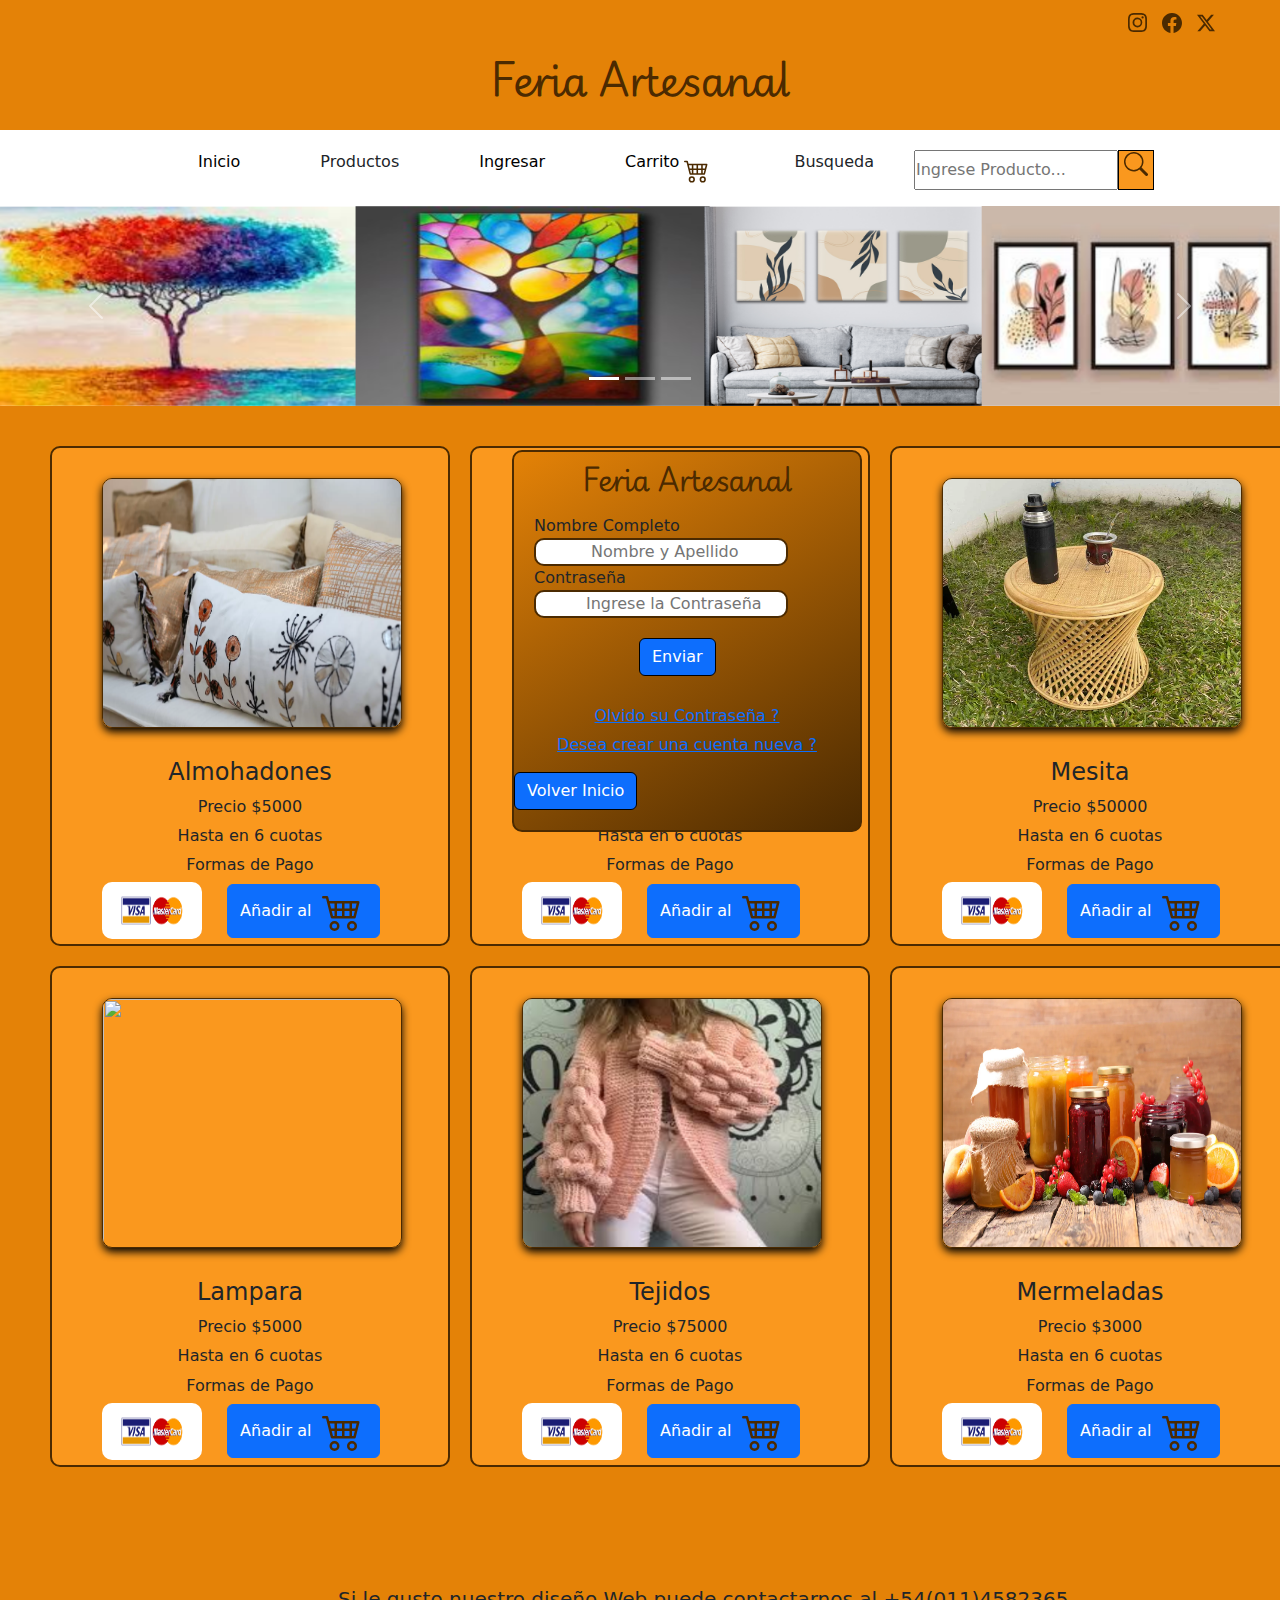
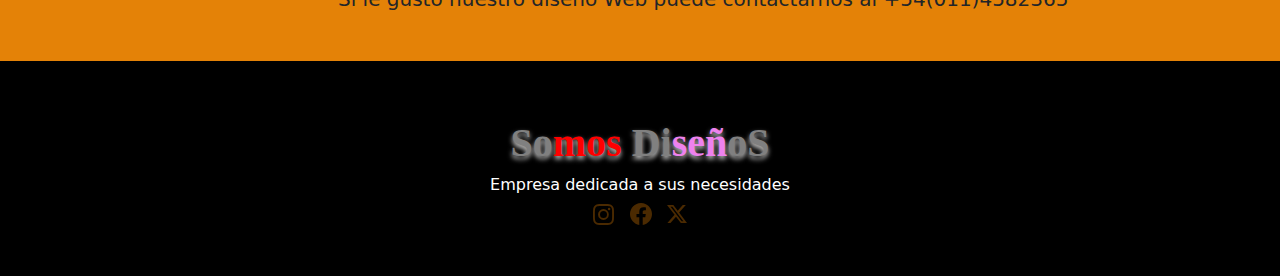
==== ingresar.html @ 8cc055bf "Pre Entrega 2024 V 1.0" ====
<!DOCTYPE html>
<html lang="en">
<head>
    <meta charset="UTF-8">
    <meta name="viewport" content="width=device-width, initial-scale=1.0">
    <link href="https://cdn.jsdelivr.net/npm/bootstrap@5.3.3/dist/css/bootstrap.min.css" rel="stylesheet" integrity="sha384-QWTKZyjpPEjISv5WaRU9OFeRpok6YctnYmDr5pNlyT2bRjXh0JMhjY6hW+ALEwIH" crossorigin="anonymous">
    <link rel="stylesheet" href="./misEstilos/Styles.css">
    <title>Pre Presentacion Trabajo Final TalentoTech 2024</title>
</head>
<body>
     <header class="container_header">
        <div>
            <svg xmlns="http://www.w3.org/2000/svg" width="19" height="19" fill="currentColor" class="bi bi-instagram" viewBox="0 0 16 16">
                <path d="M8 0C5.829 0 5.556.01 4.703.048 3.85.088 3.269.222 2.76.42a3.9 3.9 0 0 0-1.417.923A3.9 3.9 0 0 0 .42 2.76C.222 3.268.087 3.85.048 4.7.01 5.555 0 5.827 0 8.001c0 2.172.01 2.444.048 3.297.04.852.174 1.433.372 1.942.205.526.478.972.923 1.417.444.445.89.719 1.416.923.51.198 1.09.333 1.942.372C5.555 15.99 5.827 16 8 16s2.444-.01 3.298-.048c.851-.04 1.434-.174 1.943-.372a3.9 3.9 0 0 0 1.416-.923c.445-.445.718-.891.923-1.417.197-.509.332-1.09.372-1.942C15.99 10.445 16 10.173 16 8s-.01-2.445-.048-3.299c-.04-.851-.175-1.433-.372-1.941a3.9 3.9 0 0 0-.923-1.417A3.9 3.9 0 0 0 13.24.42c-.51-.198-1.092-.333-1.943-.372C10.443.01 10.172 0 7.998 0zm-.717 1.442h.718c2.136 0 2.389.007 3.232.046.78.035 1.204.166 1.486.275.373.145.64.319.92.599s.453.546.598.92c.11.281.24.705.275 1.485.039.843.047 1.096.047 3.231s-.008 2.389-.047 3.232c-.035.78-.166 1.203-.275 1.485a2.5 2.5 0 0 1-.599.919c-.28.28-.546.453-.92.598-.28.11-.704.24-1.485.276-.843.038-1.096.047-3.232.047s-2.39-.009-3.233-.047c-.78-.036-1.203-.166-1.485-.276a2.5 2.5 0 0 1-.92-.598 2.5 2.5 0 0 1-.6-.92c-.109-.281-.24-.705-.275-1.485-.038-.843-.046-1.096-.046-3.233s.008-2.388.046-3.231c.036-.78.166-1.204.276-1.486.145-.373.319-.64.599-.92s.546-.453.92-.598c.282-.11.705-.24 1.485-.276.738-.034 1.024-.044 2.515-.045zm4.988 1.328a.96.96 0 1 0 0 1.92.96.96 0 0 0 0-1.92m-4.27 1.122a4.109 4.109 0 1 0 0 8.217 4.109 4.109 0 0 0 0-8.217m0 1.441a2.667 2.667 0 1 1 0 5.334 2.667 2.667 0 0 1 0-5.334"/>
            </svg>
    
            <svg xmlns="http://www.w3.org/2000/svg" width="20" height="20" fill="currentColor" class="bi bi-facebook" viewBox="0 0 16 16">
                <path d="M16 8.049c0-4.446-3.582-8.05-8-8.05C3.58 0-.002 3.603-.002 8.05c0 4.017 2.926 7.347 6.75 7.951v-5.625h-2.03V8.05H6.75V6.275c0-2.017 1.195-3.131 3.022-3.131.876 0 1.791.157 1.791.157v1.98h-1.009c-.993 0-1.303.621-1.303 1.258v1.51h2.218l-.354 2.326H9.25V16c3.824-.604 6.75-3.934 6.75-7.951"/>
            </svg>
    
            <svg xmlns="http://www.w3.org/2000/svg" width="18" height="18" fill="currentColor" class="bi bi-twitter-x" viewBox="0 0 16 16">
                <path d="M12.6.75h2.454l-5.36 6.142L16 15.25h-4.937l-3.867-5.07-4.425 5.07H.316l5.733-6.57L0 .75h5.063l3.495 4.633L12.601.75Zm-.86 13.028h1.36L4.323 2.145H2.865z"/>
            </svg>
        </div>
        <h1>Feria Artesanal</h1>
     </header>
     <nav class="container_nav">
         
        <ul class="lista_nav">
            <li class="item_nav"><a href="index.html">Inicio</a></li>
            <li class="item_nav" >Productos</li>
            <li class="item_nav"><a href="ingresar.html">Ingresar</a></li>
            <li class="item_nav"><a href="carrito.html">Carrito</a><span><svg xmlns="http://www.w3.org/2000/svg" width="25" height="40" fill="currentColor" class="bi bi-cart4" viewBox="0 0 16 16">
              <path d="M0 2.5A.5.5 0 0 1 .5 2H2a.5.5 0 0 1 .485.379L2.89 4H14.5a.5.5 0 0 1 .485.621l-1.5 6A.5.5 0 0 1 13 11H4a.5.5 0 0 1-.485-.379L1.61 3H.5a.5.5 0 0 1-.5-.5M3.14 5l.5 2H5V5zM6 5v2h2V5zm3 0v2h2V5zm3 0v2h1.36l.5-2zm1.11 3H12v2h.61zM11 8H9v2h2zM8 8H6v2h2zM5 8H3.89l.5 2H5zm0 5a1 1 0 1 0 0 2 1 1 0 0 0 0-2m-2 1a2 2 0 1 1 4 0 2 2 0 0 1-4 0m9-1a1 1 0 1 0 0 2 1 1 0 0 0 0-2m-2 1a2 2 0 1 1 4 0 2 2 0 0 1-4 0"/>
            </svg></span></li>
            <li class="item_nav">Busqueda</li>
            <input type="text" placeholder="Ingrese Producto... ">
            <div>
            <svg xmlns="http://www.w3.org/2000/svg" width="24" height="24" fill="currentColor" class="bi bi-search" viewBox="0 0 16 16">
                <path d="M11.742 10.344a6.5 6.5 0 1 0-1.397 1.398h-.001q.044.06.098.115l3.85 3.85a1 1 0 0 0 1.415-1.414l-3.85-3.85a1 1 0 0 0-.115-.1zM12 6.5a5.5 5.5 0 1 1-11 0 5.5 5.5 0 0 1 11 0"/>
            </svg>
            </div>
        </ul>
      

     </nav> 
     <main class="container_nav"></main>
     <!--
     <div class="container_carrusel">

        <div id="carouselExampleDark" class="carousel carousel-dark slide">
            <div class="carousel-indicators">
              <button type="button" data-bs-target="#carouselExampleDark" data-bs-slide-to="0" class="active" aria-current="true" aria-label="Slide 1"></button>
              <button type="button" data-bs-target="#carouselExampleDark" data-bs-slide-to="1" aria-label="Slide 2"></button>
              <button type="button" data-bs-target="#carouselExampleDark" data-bs-slide-to="2" aria-label="Slide 3"></button>
            </div>
            <div class="carousel-inner size_carrusel ">
              <div class="carousel-item active " data-bs-interval="100">
                
                <img src="imagenes/piedras.png" class="d-block w-100" alt="...">
                
              </div>
              <div class="carousel-item size_carrusel" data-bs-interval="100">
                
                <img src="imagenes/tazas.png" class="d-block w-100" alt="...">
                
              </div>
              <div class="carousel-item size_carrusel">
                
                <img src="imagenes/almohada.png" class="d-block w-100" alt="...">
                
              </div>
            </div>
            <button class="carousel-control-prev" type="button" data-bs-target="#carouselExampleDark" data-bs-slide="prev">
              <span class="carousel-control-prev-icon" aria-hidden="true"></span>
              <span class="visually-hidden">Previous</span>
            </button>
            <button class="carousel-control-next" type="button" data-bs-target="#carouselExampleDark" data-bs-slide="next">
              <span class="carousel-control-next-icon" aria-hidden="true"></span>
              <span class="visually-hidden">Next</span>
            </button>
          </div>
    
    </div>
  -->
  <div class="container_carrusel">
      
    <div id="carouselExampleIndicators" class="carousel slide" data-bs-ride="carousel">
      <div class="carousel-indicators">
        <button type="button" data-bs-target="#carouselExampleIndicators" data-bs-slide-to="0" class="active" aria-current="true" aria-label="Slide 1"></button>
        <button type="button" data-bs-target="#carouselExampleIndicators" data-bs-slide-to="1" aria-label="Slide 2"></button>
        <button type="button" data-bs-target="#carouselExampleIndicators" data-bs-slide-to="2" aria-label="Slide 3"></button>
      </div>
      <div class="carousel-inner">
        <div class="carousel-item active">
          <img src="imagenes/cuadros.png" class="d-block w-100" alt="...">
        </div>
        <div class="carousel-item">
          <img src="imagenes/tazas.png" class="d-block w-100" alt="...">
        </div>
        <div class="carousel-item">
          <img src="imagenes/almohada.png" class="d-block w-100" alt="...">
        </div>
      </div>
      <button class="carousel-control-prev" type="button" data-bs-target="#carouselExampleIndicators" data-bs-slide="prev">
        <span class="carousel-control-prev-icon" aria-hidden="true"></span>
        <span class="visually-hidden">Previous</span>
      </button>
      <button class="carousel-control-next" type="button" data-bs-target="#carouselExampleIndicators" data-bs-slide="next">
        <span class="carousel-control-next-icon" aria-hidden="true"></span>
        <span class="visually-hidden">Next</span>
      </button>
    </div>
    


</div>

    <div class="grid_container_cards">
          
          <div class="cards">
            <img src="imagenes/almohadones.png" alt="" class="imagen_cards">
            <h4>Almohadones</h5>
            <h6>Precio $5000</h6>
            <h6>Hasta en 6 cuotas</h6>
            <h6>Formas de Pago</h6>
            <img src="imagenes/tarjeta.png" alt="" class="tarjetas_credito">
            <button class="btn btn-primary">Añadir al <svg xmlns="http://www.w3.org/2000/svg" width="40" height="40" fill="currentColor" class="bi bi-cart4" viewBox="0 0 16 16">
              <path d="M0 2.5A.5.5 0 0 1 .5 2H2a.5.5 0 0 1 .485.379L2.89 4H14.5a.5.5 0 0 1 .485.621l-1.5 6A.5.5 0 0 1 13 11H4a.5.5 0 0 1-.485-.379L1.61 3H.5a.5.5 0 0 1-.5-.5M3.14 5l.5 2H5V5zM6 5v2h2V5zm3 0v2h2V5zm3 0v2h1.36l.5-2zm1.11 3H12v2h.61zM11 8H9v2h2zM8 8H6v2h2zM5 8H3.89l.5 2H5zm0 5a1 1 0 1 0 0 2 1 1 0 0 0 0-2m-2 1a2 2 0 1 1 4 0 2 2 0 0 1-4 0m9-1a1 1 0 1 0 0 2 1 1 0 0 0 0-2m-2 1a2 2 0 1 1 4 0 2 2 0 0 1-4 0"/>
            </svg></button>
          </div>

          <div class="cards">
            <img src="imagenes/ajedrez.png" alt="" class="imagen_cards">
            <h4>Ajedrez</h5>
            <h6>Precio $35000</h6>
            <h6>Hasta en 6 cuotas</h6>
            <h6>Formas de Pago</h6>
            <img src="imagenes/tarjeta.png" alt="" class="tarjetas_credito">
            <button class="btn btn-primary">Añadir al <svg xmlns="http://www.w3.org/2000/svg" width="40" height="40" fill="currentColor" class="bi bi-cart4" viewBox="0 0 16 16">
              <path d="M0 2.5A.5.5 0 0 1 .5 2H2a.5.5 0 0 1 .485.379L2.89 4H14.5a.5.5 0 0 1 .485.621l-1.5 6A.5.5 0 0 1 13 11H4a.5.5 0 0 1-.485-.379L1.61 3H.5a.5.5 0 0 1-.5-.5M3.14 5l.5 2H5V5zM6 5v2h2V5zm3 0v2h2V5zm3 0v2h1.36l.5-2zm1.11 3H12v2h.61zM11 8H9v2h2zM8 8H6v2h2zM5 8H3.89l.5 2H5zm0 5a1 1 0 1 0 0 2 1 1 0 0 0 0-2m-2 1a2 2 0 1 1 4 0 2 2 0 0 1-4 0m9-1a1 1 0 1 0 0 2 1 1 0 0 0 0-2m-2 1a2 2 0 1 1 4 0 2 2 0 0 1-4 0"/>
            </svg></button>
          </div>

          <div class="cards">
            <img src="imagenes/mesita.png" alt="" class="imagen_cards">
            <h4>Mesita</h5>
            <h6>Precio $50000</h6>
            <h6>Hasta en 6 cuotas</h6>
            <h6>Formas de Pago</h6>
            <img src="imagenes/tarjeta.png" alt="" class="tarjetas_credito">
            <button class="btn btn-primary">Añadir al <svg xmlns="http://www.w3.org/2000/svg" width="40" height="40" fill="currentColor" class="bi bi-cart4" viewBox="0 0 16 16">
              <path d="M0 2.5A.5.5 0 0 1 .5 2H2a.5.5 0 0 1 .485.379L2.89 4H14.5a.5.5 0 0 1 .485.621l-1.5 6A.5.5 0 0 1 13 11H4a.5.5 0 0 1-.485-.379L1.61 3H.5a.5.5 0 0 1-.5-.5M3.14 5l.5 2H5V5zM6 5v2h2V5zm3 0v2h2V5zm3 0v2h1.36l.5-2zm1.11 3H12v2h.61zM11 8H9v2h2zM8 8H6v2h2zM5 8H3.89l.5 2H5zm0 5a1 1 0 1 0 0 2 1 1 0 0 0 0-2m-2 1a2 2 0 1 1 4 0 2 2 0 0 1-4 0m9-1a1 1 0 1 0 0 2 1 1 0 0 0 0-2m-2 1a2 2 0 1 1 4 0 2 2 0 0 1-4 0"/>
            </svg></button>
          </div>

          <div class="cards">
            <img src="imagenes/lampara.png" alt="" class="imagen_cards">
            <h4>Lampara</h5>
            <h6>Precio $5000</h6>
            <h6>Hasta en 6 cuotas</h6>
            <h6>Formas de Pago</h6>
            <img src="imagenes/tarjeta.png" alt="" class="tarjetas_credito">
            <button class="btn btn-primary">Añadir al <svg xmlns="http://www.w3.org/2000/svg" width="40" height="40" fill="currentColor" class="bi bi-cart4" viewBox="0 0 16 16">
              <path d="M0 2.5A.5.5 0 0 1 .5 2H2a.5.5 0 0 1 .485.379L2.89 4H14.5a.5.5 0 0 1 .485.621l-1.5 6A.5.5 0 0 1 13 11H4a.5.5 0 0 1-.485-.379L1.61 3H.5a.5.5 0 0 1-.5-.5M3.14 5l.5 2H5V5zM6 5v2h2V5zm3 0v2h2V5zm3 0v2h1.36l.5-2zm1.11 3H12v2h.61zM11 8H9v2h2zM8 8H6v2h2zM5 8H3.89l.5 2H5zm0 5a1 1 0 1 0 0 2 1 1 0 0 0 0-2m-2 1a2 2 0 1 1 4 0 2 2 0 0 1-4 0m9-1a1 1 0 1 0 0 2 1 1 0 0 0 0-2m-2 1a2 2 0 1 1 4 0 2 2 0 0 1-4 0"/>
            </svg></button>
          </div>

          <div class="cards">
            <img src="imagenes/tejidos.png" alt="" class="imagen_cards">
            <h4>Tejidos</h5>
            <h6>Precio $75000</h6>
            <h6>Hasta en 6 cuotas</h6>
            <h6>Formas de Pago</h6>
            <img src="imagenes/tarjeta.png" alt="" class="tarjetas_credito">
            <button class="btn btn-primary">Añadir al <svg xmlns="http://www.w3.org/2000/svg" width="40" height="40" fill="currentColor" class="bi bi-cart4" viewBox="0 0 16 16">
              <path d="M0 2.5A.5.5 0 0 1 .5 2H2a.5.5 0 0 1 .485.379L2.89 4H14.5a.5.5 0 0 1 .485.621l-1.5 6A.5.5 0 0 1 13 11H4a.5.5 0 0 1-.485-.379L1.61 3H.5a.5.5 0 0 1-.5-.5M3.14 5l.5 2H5V5zM6 5v2h2V5zm3 0v2h2V5zm3 0v2h1.36l.5-2zm1.11 3H12v2h.61zM11 8H9v2h2zM8 8H6v2h2zM5 8H3.89l.5 2H5zm0 5a1 1 0 1 0 0 2 1 1 0 0 0 0-2m-2 1a2 2 0 1 1 4 0 2 2 0 0 1-4 0m9-1a1 1 0 1 0 0 2 1 1 0 0 0 0-2m-2 1a2 2 0 1 1 4 0 2 2 0 0 1-4 0"/>
            </svg></button>
          </div>

          <div class="cards">
            <img src="imagenes/mermeladas.png" alt="" class="imagen_cards">
            <h4>Mermeladas</h5>
            <h6>Precio $3000</h6>
            <h6>Hasta en 6 cuotas</h6>
            <h6>Formas de Pago</h6>
            <img src="imagenes/tarjeta.png" alt="" class="tarjetas_credito">
            <button class="btn btn-primary">Añadir al <svg xmlns="http://www.w3.org/2000/svg" width="40" height="40" fill="currentColor" class="bi bi-cart4" viewBox="0 0 16 16">
              <path d="M0 2.5A.5.5 0 0 1 .5 2H2a.5.5 0 0 1 .485.379L2.89 4H14.5a.5.5 0 0 1 .485.621l-1.5 6A.5.5 0 0 1 13 11H4a.5.5 0 0 1-.485-.379L1.61 3H.5a.5.5 0 0 1-.5-.5M3.14 5l.5 2H5V5zM6 5v2h2V5zm3 0v2h2V5zm3 0v2h1.36l.5-2zm1.11 3H12v2h.61zM11 8H9v2h2zM8 8H6v2h2zM5 8H3.89l.5 2H5zm0 5a1 1 0 1 0 0 2 1 1 0 0 0 0-2m-2 1a2 2 0 1 1 4 0 2 2 0 0 1-4 0m9-1a1 1 0 1 0 0 2 1 1 0 0 0 0-2m-2 1a2 2 0 1 1 4 0 2 2 0 0 1-4 0"/>
            </svg></button>
          </div>

          <div class="container_ingreso">
            <h3>Feria Artesanal</h3>
            <form action="" method="post">
                  <label for="nombre">Nombre Completo</label>
                  <input type="text" id="nombre" placeholder=" Nombre y Apellido" required>
                  <label for="contrasenia">Contraseña</label>
                  <input type="password" id="contrasenia" placeholder="Ingrese la Contraseña" required>
                  <button type="submit" class="btn btn-primary">Enviar</button>
            </form>
            <h6><a href="#">Olvido su Contraseña ?</a></h6>
            <h6><a href="#">Desea crear una cuenta nueva ?</a></h6>
            <button type="submit" class="btn btn-primary boton_volver"><a href="index.html">Volver Inicio</a></button>


          </div>

    
      
    </div>

     <footer class="container_footer">
        <h4>Si le gusto nuestro diseño Web puede contactarnos al +54(011)4582365</h4>
        <h1>So<span class="somosDisenio1">mos </span>Di<span class="somosDisenio2">señ</span>oS</h1>
        <h6>Empresa dedicada a sus necesidades</h6>
        <div class="logos_footer">
          <svg xmlns="http://www.w3.org/2000/svg" width="21" height="21" fill="currentColor"  class="bi bi-instagram" viewBox="0 0 16 16">
              <path d="M8 0C5.829 0 5.556.01 4.703.048 3.85.088 3.269.222 2.76.42a3.9 3.9 0 0 0-1.417.923A3.9 3.9 0 0 0 .42 2.76C.222 3.268.087 3.85.048 4.7.01 5.555 0 5.827 0 8.001c0 2.172.01 2.444.048 3.297.04.852.174 1.433.372 1.942.205.526.478.972.923 1.417.444.445.89.719 1.416.923.51.198 1.09.333 1.942.372C5.555 15.99 5.827 16 8 16s2.444-.01 3.298-.048c.851-.04 1.434-.174 1.943-.372a3.9 3.9 0 0 0 1.416-.923c.445-.445.718-.891.923-1.417.197-.509.332-1.09.372-1.942C15.99 10.445 16 10.173 16 8s-.01-2.445-.048-3.299c-.04-.851-.175-1.433-.372-1.941a3.9 3.9 0 0 0-.923-1.417A3.9 3.9 0 0 0 13.24.42c-.51-.198-1.092-.333-1.943-.372C10.443.01 10.172 0 7.998 0zm-.717 1.442h.718c2.136 0 2.389.007 3.232.046.78.035 1.204.166 1.486.275.373.145.64.319.92.599s.453.546.598.92c.11.281.24.705.275 1.485.039.843.047 1.096.047 3.231s-.008 2.389-.047 3.232c-.035.78-.166 1.203-.275 1.485a2.5 2.5 0 0 1-.599.919c-.28.28-.546.453-.92.598-.28.11-.704.24-1.485.276-.843.038-1.096.047-3.232.047s-2.39-.009-3.233-.047c-.78-.036-1.203-.166-1.485-.276a2.5 2.5 0 0 1-.92-.598 2.5 2.5 0 0 1-.6-.92c-.109-.281-.24-.705-.275-1.485-.038-.843-.046-1.096-.046-3.233s.008-2.388.046-3.231c.036-.78.166-1.204.276-1.486.145-.373.319-.64.599-.92s.546-.453.92-.598c.282-.11.705-.24 1.485-.276.738-.034 1.024-.044 2.515-.045zm4.988 1.328a.96.96 0 1 0 0 1.92.96.96 0 0 0 0-1.92m-4.27 1.122a4.109 4.109 0 1 0 0 8.217 4.109 4.109 0 0 0 0-8.217m0 1.441a2.667 2.667 0 1 1 0 5.334 2.667 2.667 0 0 1 0-5.334"/>
          </svg>
  
          <svg xmlns="http://www.w3.org/2000/svg" width="22" height="22" fill="currentColor" class="bi bi-facebook" viewBox="0 0 16 16">
              <path d="M16 8.049c0-4.446-3.582-8.05-8-8.05C3.58 0-.002 3.603-.002 8.05c0 4.017 2.926 7.347 6.75 7.951v-5.625h-2.03V8.05H6.75V6.275c0-2.017 1.195-3.131 3.022-3.131.876 0 1.791.157 1.791.157v1.98h-1.009c-.993 0-1.303.621-1.303 1.258v1.51h2.218l-.354 2.326H9.25V16c3.824-.604 6.75-3.934 6.75-7.951"/>
          </svg>
  
          <svg xmlns="http://www.w3.org/2000/svg" width="20" height="20" fill="currentColor" class="bi bi-twitter-x" viewBox="0 0 16 16">
              <path d="M12.6.75h2.454l-5.36 6.142L16 15.25h-4.937l-3.867-5.07-4.425 5.07H.316l5.733-6.57L0 .75h5.063l3.495 4.633L12.601.75Zm-.86 13.028h1.36L4.323 2.145H2.865z"/>
          </svg>
        </div>
     </footer>



    


    <script src="https://cdn.jsdelivr.net/npm/bootstrap@5.3.3/dist/js/bootstrap.bundle.min.js" integrity="sha384-YvpcrYf0tY3lHB60NNkmXc5s9fDVZLESaAA55NDzOxhy9GkcIdslK1eN7N6jIeHz" crossorigin="anonymous"></script>   
</body>
</html>
---- misEstilos/Styles.css ----
@import url('https://fonts.googleapis.com/css2?family=DynaPuff:wght@400..700&family=Playwrite+GB+S:ital,wght@0,100..400;1,100..400&display=swap');

*{
  margin: 0;
  padding: 0;
  box-sizing: border-box;
}

:root{
    --colorFondo1:#e48207;
    --colorFondo2:#fa981e;
    --colorFondo3:#fab765;
    --colorLetra1:#4b2a01;
}



header{
  display: flexbox;
  width: 100%;
  height: auto;
  margin: 0;
  background-color: var(--colorFondo1);
  padding-bottom: 10px;
}

header>div{
  text-align: end;
  margin-right: 50px;
  padding: 10px;
  cursor: pointer;
}

header>h1{
  font-family: "Playwrite GB S", cursive;
  font-optical-sizing: auto;
  font-weight: 700;
  font-style: normal;
  color:var(--colorLetra1);
  text-align: center;
  padding: 10px 0;
}

.bi{
  margin: 0 5px;
  color:var(--colorLetra1);
}

nav>ul{
  display: flex;
  width: 100%;
  height: auto;
  padding-top: 20px;
  justify-content: center;
}

nav>ul>li{
  display: flex;
  margin:0 40px;
}

nav>ul>.bi-search{
  margin-left: 0;
  padding-top: 5px;
}

nav>ul>div{
  border: 1px solid black;
  background-color: var(--colorFondo2);
}

nav a{
  text-decoration: none;
  color: black;
}

nav a:hover{
  color: red;
  font-size:30px;
  cursor: pointer;
  transition: all 0.5s;
  text-shadow:0 2.5px 5px rgba(0,0, 0, 0.8);
}

.item_nav:hover{
 color: red;
 font-size:30px;
 cursor: pointer;
 transition: all 0.5s;
 text-shadow:0 2.5px 5px rgba(0,0, 0, 0.8) ;
}

.carousel-item img {
  width: 100%; 
  height: 200px;
}

.main{
  position: relative;
  background-color: var(--colorFondo1);
  z-index: 1;
}

.grid_container_cards{
  width: auto;
  height: auto;
  display: grid;
  grid-template-columns:repeat(3,400px) ;
  gap: 20px;
  background-color: var(--colorFondo1);
  padding :40px 50px;
}

.cards{
  background-color: var(--colorFondo2);
  border: 2px solid var(--colorLetra1);
  border-radius: 10px;
}

.imagen_cards{
  width: 300px;
  height: 250px;
  margin: 30px 50px;
  border: 1.5px solid var(--colorLetra1);
  border-radius: 10px;
  box-shadow: 0 4px 8px rgba(0,0, 0, 1);

  
}

.grid_container_cards h4{
  text-align: center;
}

.grid_container_cards h6{
  text-align: center;
  margin-top: 10px;
}

.tarjetas_credito{
 width: 100px;
 height: 57px;
 background-color: white;
 border-radius: 10px;
 padding: 10px;
 margin-right: 20px;
 margin-left: 50px;
 margin-bottom: 5px;
}

.btn{
  margin-bottom: 5px;
}

footer{
  
  position: relative;
  background-color: black;
  width: 100%;
  height: auto;
 
}

footer h4{
  background-color: var(--colorFondo1);
  padding: 80px 0 50px 338px ;
  font-size: 20px;

}

footer h1{
  text-align: center;
  padding-top: 50px;
  font-family: "S Playwrite GB ", cursive;
  font-optical-sizing: auto;
  font-weight: 700;
  font-style: normal;
  color:gray;
  text-shadow:0 2.5px 5px rgba(255,255, 255, 0.8);
}


footer .somosDisenio1{
  color: red;
}

footer .somosDisenio2{
  color: violet;
}

footer h6{
  text-align: center;
  color: white;
}

.logos_footer{
  text-align: center;
  cursor: pointer;
  padding-bottom: 50px;
}

.container_ingreso{
  position: absolute;
  display: flexbox;
  top:50%;
  left:40%;
  justify-items: center;
  z-index: 99;
  width: 350px;
  min-height: auto;
  background-color:var(--colorFondo3);
  background-image: linear-gradient(150deg,var(--colorFondo1),var(--colorLetra1));
  border: 2px solid var(--colorLetra1);
  border-radius: 10px;

}

.container_ingreso h3{
  font-family: "Playwrite GB S", cursive;
  font-optical-sizing: auto;
  font-weight: 700;
  font-style: normal;
  color:var(--colorLetra1);
  text-align: center;
  padding: 10px 0;
}

.container_ingreso label{
  margin-left: 20px;
 
}

.container_ingreso input{
  margin-left: 20px;
  padding-left: 50px;
  border: 2px solid var(--colorLetra1);
  border-radius: 10px;
}

.container_ingreso form button{
  margin: 20px 0 20px 125px;
  border: 1px solid black;
}

.boton_volver{
  margin: 10px 0 20px 0;
  border: 1px solid black;

}

.boton_volver a{
  text-decoration: none;
  color: white;
}

@media(max-width:1322px){

*{
  min-width: 1322;;
}

.grid_container_cards{
  margin:0 auto;
}
}
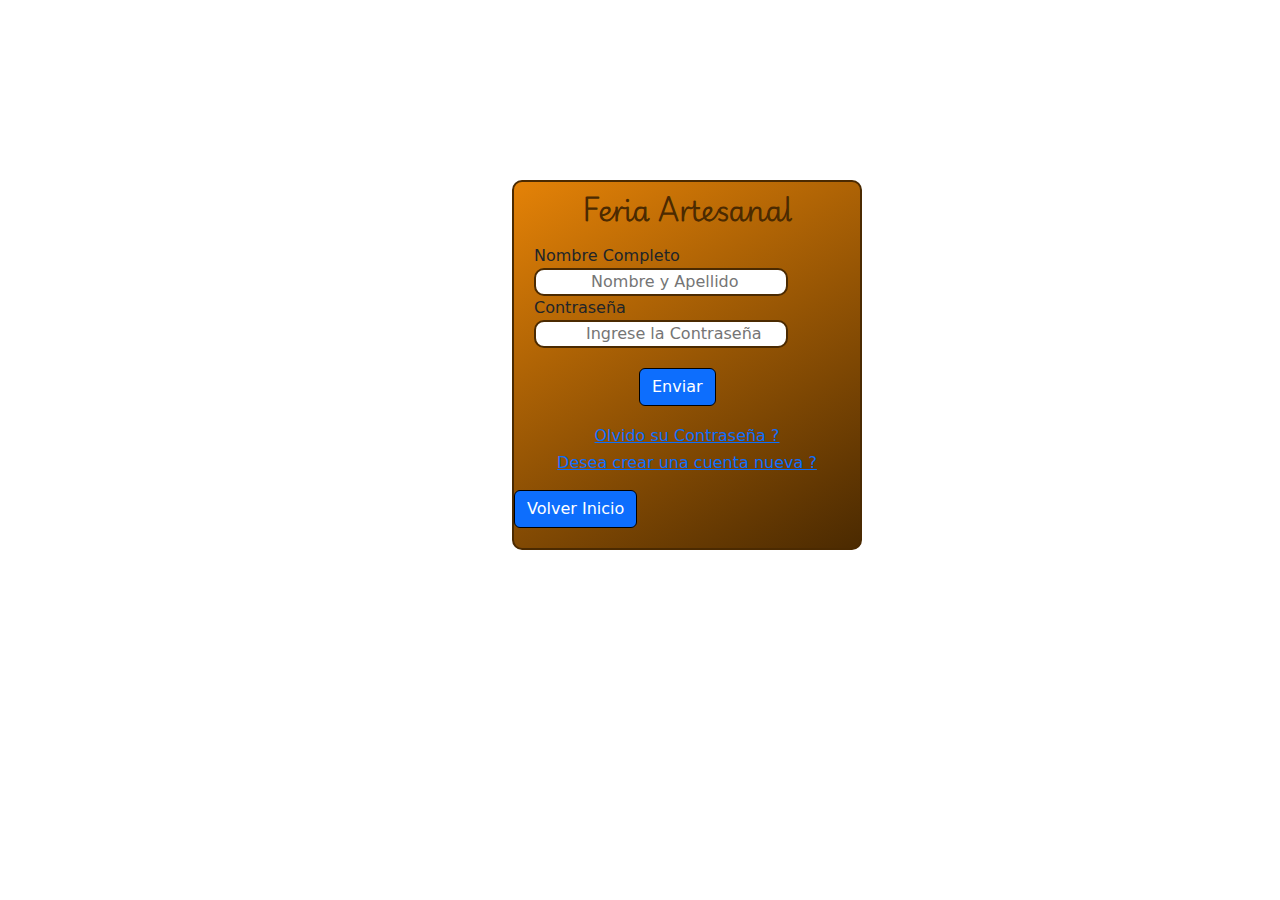
==== commit 78758cc7: "pre entrega" ====
--- a/ingresar.html
+++ b/ingresar.html
@@ -4,236 +4,25 @@
     <meta charset="UTF-8">
     <meta name="viewport" content="width=device-width, initial-scale=1.0">
     <link href="https://cdn.jsdelivr.net/npm/bootstrap@5.3.3/dist/css/bootstrap.min.css" rel="stylesheet" integrity="sha384-QWTKZyjpPEjISv5WaRU9OFeRpok6YctnYmDr5pNlyT2bRjXh0JMhjY6hW+ALEwIH" crossorigin="anonymous">
-    <link rel="stylesheet" href="./misEstilos/Styles.css">
+    <link rel="stylesheet" href="./misEstilos/style.css">
     <title>Pre Presentacion Trabajo Final TalentoTech 2024</title>
 </head>
 <body>
-     <header class="container_header">
-        <div>
-            <svg xmlns="http://www.w3.org/2000/svg" width="19" height="19" fill="currentColor" class="bi bi-instagram" viewBox="0 0 16 16">
-                <path d="M8 0C5.829 0 5.556.01 4.703.048 3.85.088 3.269.222 2.76.42a3.9 3.9 0 0 0-1.417.923A3.9 3.9 0 0 0 .42 2.76C.222 3.268.087 3.85.048 4.7.01 5.555 0 5.827 0 8.001c0 2.172.01 2.444.048 3.297.04.852.174 1.433.372 1.942.205.526.478.972.923 1.417.444.445.89.719 1.416.923.51.198 1.09.333 1.942.372C5.555 15.99 5.827 16 8 16s2.444-.01 3.298-.048c.851-.04 1.434-.174 1.943-.372a3.9 3.9 0 0 0 1.416-.923c.445-.445.718-.891.923-1.417.197-.509.332-1.09.372-1.942C15.99 10.445 16 10.173 16 8s-.01-2.445-.048-3.299c-.04-.851-.175-1.433-.372-1.941a3.9 3.9 0 0 0-.923-1.417A3.9 3.9 0 0 0 13.24.42c-.51-.198-1.092-.333-1.943-.372C10.443.01 10.172 0 7.998 0zm-.717 1.442h.718c2.136 0 2.389.007 3.232.046.78.035 1.204.166 1.486.275.373.145.64.319.92.599s.453.546.598.92c.11.281.24.705.275 1.485.039.843.047 1.096.047 3.231s-.008 2.389-.047 3.232c-.035.78-.166 1.203-.275 1.485a2.5 2.5 0 0 1-.599.919c-.28.28-.546.453-.92.598-.28.11-.704.24-1.485.276-.843.038-1.096.047-3.232.047s-2.39-.009-3.233-.047c-.78-.036-1.203-.166-1.485-.276a2.5 2.5 0 0 1-.92-.598 2.5 2.5 0 0 1-.6-.92c-.109-.281-.24-.705-.275-1.485-.038-.843-.046-1.096-.046-3.233s.008-2.388.046-3.231c.036-.78.166-1.204.276-1.486.145-.373.319-.64.599-.92s.546-.453.92-.598c.282-.11.705-.24 1.485-.276.738-.034 1.024-.044 2.515-.045zm4.988 1.328a.96.96 0 1 0 0 1.92.96.96 0 0 0 0-1.92m-4.27 1.122a4.109 4.109 0 1 0 0 8.217 4.109 4.109 0 0 0 0-8.217m0 1.441a2.667 2.667 0 1 1 0 5.334 2.667 2.667 0 0 1 0-5.334"/>
-            </svg>
-    
-            <svg xmlns="http://www.w3.org/2000/svg" width="20" height="20" fill="currentColor" class="bi bi-facebook" viewBox="0 0 16 16">
-                <path d="M16 8.049c0-4.446-3.582-8.05-8-8.05C3.58 0-.002 3.603-.002 8.05c0 4.017 2.926 7.347 6.75 7.951v-5.625h-2.03V8.05H6.75V6.275c0-2.017 1.195-3.131 3.022-3.131.876 0 1.791.157 1.791.157v1.98h-1.009c-.993 0-1.303.621-1.303 1.258v1.51h2.218l-.354 2.326H9.25V16c3.824-.604 6.75-3.934 6.75-7.951"/>
-            </svg>
-    
-            <svg xmlns="http://www.w3.org/2000/svg" width="18" height="18" fill="currentColor" class="bi bi-twitter-x" viewBox="0 0 16 16">
-                <path d="M12.6.75h2.454l-5.36 6.142L16 15.25h-4.937l-3.867-5.07-4.425 5.07H.316l5.733-6.57L0 .75h5.063l3.495 4.633L12.601.75Zm-.86 13.028h1.36L4.323 2.145H2.865z"/>
-            </svg>
-        </div>
-        <h1>Feria Artesanal</h1>
-     </header>
-     <nav class="container_nav">
-         
-        <ul class="lista_nav">
-            <li class="item_nav"><a href="index.html">Inicio</a></li>
-            <li class="item_nav" >Productos</li>
-            <li class="item_nav"><a href="ingresar.html">Ingresar</a></li>
-            <li class="item_nav"><a href="carrito.html">Carrito</a><span><svg xmlns="http://www.w3.org/2000/svg" width="25" height="40" fill="currentColor" class="bi bi-cart4" viewBox="0 0 16 16">
-              <path d="M0 2.5A.5.5 0 0 1 .5 2H2a.5.5 0 0 1 .485.379L2.89 4H14.5a.5.5 0 0 1 .485.621l-1.5 6A.5.5 0 0 1 13 11H4a.5.5 0 0 1-.485-.379L1.61 3H.5a.5.5 0 0 1-.5-.5M3.14 5l.5 2H5V5zM6 5v2h2V5zm3 0v2h2V5zm3 0v2h1.36l.5-2zm1.11 3H12v2h.61zM11 8H9v2h2zM8 8H6v2h2zM5 8H3.89l.5 2H5zm0 5a1 1 0 1 0 0 2 1 1 0 0 0 0-2m-2 1a2 2 0 1 1 4 0 2 2 0 0 1-4 0m9-1a1 1 0 1 0 0 2 1 1 0 0 0 0-2m-2 1a2 2 0 1 1 4 0 2 2 0 0 1-4 0"/>
-            </svg></span></li>
-            <li class="item_nav">Busqueda</li>
-            <input type="text" placeholder="Ingrese Producto... ">
-            <div>
-            <svg xmlns="http://www.w3.org/2000/svg" width="24" height="24" fill="currentColor" class="bi bi-search" viewBox="0 0 16 16">
-                <path d="M11.742 10.344a6.5 6.5 0 1 0-1.397 1.398h-.001q.044.06.098.115l3.85 3.85a1 1 0 0 0 1.415-1.414l-3.85-3.85a1 1 0 0 0-.115-.1zM12 6.5a5.5 5.5 0 1 1-11 0 5.5 5.5 0 0 1 11 0"/>
-            </svg>
-            </div>
-        </ul>
-      
-
-     </nav> 
-     <main class="container_nav"></main>
-     <!--
-     <div class="container_carrusel">
-
-        <div id="carouselExampleDark" class="carousel carousel-dark slide">
-            <div class="carousel-indicators">
-              <button type="button" data-bs-target="#carouselExampleDark" data-bs-slide-to="0" class="active" aria-current="true" aria-label="Slide 1"></button>
-              <button type="button" data-bs-target="#carouselExampleDark" data-bs-slide-to="1" aria-label="Slide 2"></button>
-              <button type="button" data-bs-target="#carouselExampleDark" data-bs-slide-to="2" aria-label="Slide 3"></button>
-            </div>
-            <div class="carousel-inner size_carrusel ">
-              <div class="carousel-item active " data-bs-interval="100">
-                
-                <img src="imagenes/piedras.png" class="d-block w-100" alt="...">
-                
-              </div>
-              <div class="carousel-item size_carrusel" data-bs-interval="100">
-                
-                <img src="imagenes/tazas.png" class="d-block w-100" alt="...">
-                
-              </div>
-              <div class="carousel-item size_carrusel">
-                
-                <img src="imagenes/almohada.png" class="d-block w-100" alt="...">
-                
-              </div>
-            </div>
-            <button class="carousel-control-prev" type="button" data-bs-target="#carouselExampleDark" data-bs-slide="prev">
-              <span class="carousel-control-prev-icon" aria-hidden="true"></span>
-              <span class="visually-hidden">Previous</span>
-            </button>
-            <button class="carousel-control-next" type="button" data-bs-target="#carouselExampleDark" data-bs-slide="next">
-              <span class="carousel-control-next-icon" aria-hidden="true"></span>
-              <span class="visually-hidden">Next</span>
-            </button>
-          </div>
-    
-    </div>
-  -->
-  <div class="container_carrusel">
-      
-    <div id="carouselExampleIndicators" class="carousel slide" data-bs-ride="carousel">
-      <div class="carousel-indicators">
-        <button type="button" data-bs-target="#carouselExampleIndicators" data-bs-slide-to="0" class="active" aria-current="true" aria-label="Slide 1"></button>
-        <button type="button" data-bs-target="#carouselExampleIndicators" data-bs-slide-to="1" aria-label="Slide 2"></button>
-        <button type="button" data-bs-target="#carouselExampleIndicators" data-bs-slide-to="2" aria-label="Slide 3"></button>
-      </div>
-      <div class="carousel-inner">
-        <div class="carousel-item active">
-          <img src="imagenes/cuadros.png" class="d-block w-100" alt="...">
-        </div>
-        <div class="carousel-item">
-          <img src="imagenes/tazas.png" class="d-block w-100" alt="...">
-        </div>
-        <div class="carousel-item">
-          <img src="imagenes/almohada.png" class="d-block w-100" alt="...">
-        </div>
-      </div>
-      <button class="carousel-control-prev" type="button" data-bs-target="#carouselExampleIndicators" data-bs-slide="prev">
-        <span class="carousel-control-prev-icon" aria-hidden="true"></span>
-        <span class="visually-hidden">Previous</span>
-      </button>
-      <button class="carousel-control-next" type="button" data-bs-target="#carouselExampleIndicators" data-bs-slide="next">
-        <span class="carousel-control-next-icon" aria-hidden="true"></span>
-        <span class="visually-hidden">Next</span>
-      </button>
-    </div>
-    
-
-
-</div>
-
-    <div class="grid_container_cards">
-          
-          <div class="cards">
-            <img src="imagenes/almohadones.png" alt="" class="imagen_cards">
-            <h4>Almohadones</h5>
-            <h6>Precio $5000</h6>
-            <h6>Hasta en 6 cuotas</h6>
-            <h6>Formas de Pago</h6>
-            <img src="imagenes/tarjeta.png" alt="" class="tarjetas_credito">
-            <button class="btn btn-primary">Añadir al <svg xmlns="http://www.w3.org/2000/svg" width="40" height="40" fill="currentColor" class="bi bi-cart4" viewBox="0 0 16 16">
-              <path d="M0 2.5A.5.5 0 0 1 .5 2H2a.5.5 0 0 1 .485.379L2.89 4H14.5a.5.5 0 0 1 .485.621l-1.5 6A.5.5 0 0 1 13 11H4a.5.5 0 0 1-.485-.379L1.61 3H.5a.5.5 0 0 1-.5-.5M3.14 5l.5 2H5V5zM6 5v2h2V5zm3 0v2h2V5zm3 0v2h1.36l.5-2zm1.11 3H12v2h.61zM11 8H9v2h2zM8 8H6v2h2zM5 8H3.89l.5 2H5zm0 5a1 1 0 1 0 0 2 1 1 0 0 0 0-2m-2 1a2 2 0 1 1 4 0 2 2 0 0 1-4 0m9-1a1 1 0 1 0 0 2 1 1 0 0 0 0-2m-2 1a2 2 0 1 1 4 0 2 2 0 0 1-4 0"/>
-            </svg></button>
-          </div>
-
-          <div class="cards">
-            <img src="imagenes/ajedrez.png" alt="" class="imagen_cards">
-            <h4>Ajedrez</h5>
-            <h6>Precio $35000</h6>
-            <h6>Hasta en 6 cuotas</h6>
-            <h6>Formas de Pago</h6>
-            <img src="imagenes/tarjeta.png" alt="" class="tarjetas_credito">
-            <button class="btn btn-primary">Añadir al <svg xmlns="http://www.w3.org/2000/svg" width="40" height="40" fill="currentColor" class="bi bi-cart4" viewBox="0 0 16 16">
-              <path d="M0 2.5A.5.5 0 0 1 .5 2H2a.5.5 0 0 1 .485.379L2.89 4H14.5a.5.5 0 0 1 .485.621l-1.5 6A.5.5 0 0 1 13 11H4a.5.5 0 0 1-.485-.379L1.61 3H.5a.5.5 0 0 1-.5-.5M3.14 5l.5 2H5V5zM6 5v2h2V5zm3 0v2h2V5zm3 0v2h1.36l.5-2zm1.11 3H12v2h.61zM11 8H9v2h2zM8 8H6v2h2zM5 8H3.89l.5 2H5zm0 5a1 1 0 1 0 0 2 1 1 0 0 0 0-2m-2 1a2 2 0 1 1 4 0 2 2 0 0 1-4 0m9-1a1 1 0 1 0 0 2 1 1 0 0 0 0-2m-2 1a2 2 0 1 1 4 0 2 2 0 0 1-4 0"/>
-            </svg></button>
-          </div>
-
-          <div class="cards">
-            <img src="imagenes/mesita.png" alt="" class="imagen_cards">
-            <h4>Mesita</h5>
-            <h6>Precio $50000</h6>
-            <h6>Hasta en 6 cuotas</h6>
-            <h6>Formas de Pago</h6>
-            <img src="imagenes/tarjeta.png" alt="" class="tarjetas_credito">
-            <button class="btn btn-primary">Añadir al <svg xmlns="http://www.w3.org/2000/svg" width="40" height="40" fill="currentColor" class="bi bi-cart4" viewBox="0 0 16 16">
-              <path d="M0 2.5A.5.5 0 0 1 .5 2H2a.5.5 0 0 1 .485.379L2.89 4H14.5a.5.5 0 0 1 .485.621l-1.5 6A.5.5 0 0 1 13 11H4a.5.5 0 0 1-.485-.379L1.61 3H.5a.5.5 0 0 1-.5-.5M3.14 5l.5 2H5V5zM6 5v2h2V5zm3 0v2h2V5zm3 0v2h1.36l.5-2zm1.11 3H12v2h.61zM11 8H9v2h2zM8 8H6v2h2zM5 8H3.89l.5 2H5zm0 5a1 1 0 1 0 0 2 1 1 0 0 0 0-2m-2 1a2 2 0 1 1 4 0 2 2 0 0 1-4 0m9-1a1 1 0 1 0 0 2 1 1 0 0 0 0-2m-2 1a2 2 0 1 1 4 0 2 2 0 0 1-4 0"/>
-            </svg></button>
-          </div>
-
-          <div class="cards">
-            <img src="imagenes/lampara.png" alt="" class="imagen_cards">
-            <h4>Lampara</h5>
-            <h6>Precio $5000</h6>
-            <h6>Hasta en 6 cuotas</h6>
-            <h6>Formas de Pago</h6>
-            <img src="imagenes/tarjeta.png" alt="" class="tarjetas_credito">
-            <button class="btn btn-primary">Añadir al <svg xmlns="http://www.w3.org/2000/svg" width="40" height="40" fill="currentColor" class="bi bi-cart4" viewBox="0 0 16 16">
-              <path d="M0 2.5A.5.5 0 0 1 .5 2H2a.5.5 0 0 1 .485.379L2.89 4H14.5a.5.5 0 0 1 .485.621l-1.5 6A.5.5 0 0 1 13 11H4a.5.5 0 0 1-.485-.379L1.61 3H.5a.5.5 0 0 1-.5-.5M3.14 5l.5 2H5V5zM6 5v2h2V5zm3 0v2h2V5zm3 0v2h1.36l.5-2zm1.11 3H12v2h.61zM11 8H9v2h2zM8 8H6v2h2zM5 8H3.89l.5 2H5zm0 5a1 1 0 1 0 0 2 1 1 0 0 0 0-2m-2 1a2 2 0 1 1 4 0 2 2 0 0 1-4 0m9-1a1 1 0 1 0 0 2 1 1 0 0 0 0-2m-2 1a2 2 0 1 1 4 0 2 2 0 0 1-4 0"/>
-            </svg></button>
-          </div>
-
-          <div class="cards">
-            <img src="imagenes/tejidos.png" alt="" class="imagen_cards">
-            <h4>Tejidos</h5>
-            <h6>Precio $75000</h6>
-            <h6>Hasta en 6 cuotas</h6>
-            <h6>Formas de Pago</h6>
-            <img src="imagenes/tarjeta.png" alt="" class="tarjetas_credito">
-            <button class="btn btn-primary">Añadir al <svg xmlns="http://www.w3.org/2000/svg" width="40" height="40" fill="currentColor" class="bi bi-cart4" viewBox="0 0 16 16">
-              <path d="M0 2.5A.5.5 0 0 1 .5 2H2a.5.5 0 0 1 .485.379L2.89 4H14.5a.5.5 0 0 1 .485.621l-1.5 6A.5.5 0 0 1 13 11H4a.5.5 0 0 1-.485-.379L1.61 3H.5a.5.5 0 0 1-.5-.5M3.14 5l.5 2H5V5zM6 5v2h2V5zm3 0v2h2V5zm3 0v2h1.36l.5-2zm1.11 3H12v2h.61zM11 8H9v2h2zM8 8H6v2h2zM5 8H3.89l.5 2H5zm0 5a1 1 0 1 0 0 2 1 1 0 0 0 0-2m-2 1a2 2 0 1 1 4 0 2 2 0 0 1-4 0m9-1a1 1 0 1 0 0 2 1 1 0 0 0 0-2m-2 1a2 2 0 1 1 4 0 2 2 0 0 1-4 0"/>
-            </svg></button>
-          </div>
-
-          <div class="cards">
-            <img src="imagenes/mermeladas.png" alt="" class="imagen_cards">
-            <h4>Mermeladas</h5>
-            <h6>Precio $3000</h6>
-            <h6>Hasta en 6 cuotas</h6>
-            <h6>Formas de Pago</h6>
-            <img src="imagenes/tarjeta.png" alt="" class="tarjetas_credito">
-            <button class="btn btn-primary">Añadir al <svg xmlns="http://www.w3.org/2000/svg" width="40" height="40" fill="currentColor" class="bi bi-cart4" viewBox="0 0 16 16">
-              <path d="M0 2.5A.5.5 0 0 1 .5 2H2a.5.5 0 0 1 .485.379L2.89 4H14.5a.5.5 0 0 1 .485.621l-1.5 6A.5.5 0 0 1 13 11H4a.5.5 0 0 1-.485-.379L1.61 3H.5a.5.5 0 0 1-.5-.5M3.14 5l.5 2H5V5zM6 5v2h2V5zm3 0v2h2V5zm3 0v2h1.36l.5-2zm1.11 3H12v2h.61zM11 8H9v2h2zM8 8H6v2h2zM5 8H3.89l.5 2H5zm0 5a1 1 0 1 0 0 2 1 1 0 0 0 0-2m-2 1a2 2 0 1 1 4 0 2 2 0 0 1-4 0m9-1a1 1 0 1 0 0 2 1 1 0 0 0 0-2m-2 1a2 2 0 1 1 4 0 2 2 0 0 1-4 0"/>
-            </svg></button>
-          </div>
-
-          <div class="container_ingreso">
-            <h3>Feria Artesanal</h3>
-            <form action="" method="post">
-                  <label for="nombre">Nombre Completo</label>
-                  <input type="text" id="nombre" placeholder=" Nombre y Apellido" required>
-                  <label for="contrasenia">Contraseña</label>
-                  <input type="password" id="contrasenia" placeholder="Ingrese la Contraseña" required>
-                  <button type="submit" class="btn btn-primary">Enviar</button>
-            </form>
-            <h6><a href="#">Olvido su Contraseña ?</a></h6>
-            <h6><a href="#">Desea crear una cuenta nueva ?</a></h6>
-            <button type="submit" class="btn btn-primary boton_volver"><a href="index.html">Volver Inicio</a></button>
-
-
-          </div>
-
-    
-      
-    </div>
-
-     <footer class="container_footer">
-        <h4>Si le gusto nuestro diseño Web puede contactarnos al +54(011)4582365</h4>
-        <h1>So<span class="somosDisenio1">mos </span>Di<span class="somosDisenio2">señ</span>oS</h1>
-        <h6>Empresa dedicada a sus necesidades</h6>
-        <div class="logos_footer">
-          <svg xmlns="http://www.w3.org/2000/svg" width="21" height="21" fill="currentColor"  class="bi bi-instagram" viewBox="0 0 16 16">
-              <path d="M8 0C5.829 0 5.556.01 4.703.048 3.85.088 3.269.222 2.76.42a3.9 3.9 0 0 0-1.417.923A3.9 3.9 0 0 0 .42 2.76C.222 3.268.087 3.85.048 4.7.01 5.555 0 5.827 0 8.001c0 2.172.01 2.444.048 3.297.04.852.174 1.433.372 1.942.205.526.478.972.923 1.417.444.445.89.719 1.416.923.51.198 1.09.333 1.942.372C5.555 15.99 5.827 16 8 16s2.444-.01 3.298-.048c.851-.04 1.434-.174 1.943-.372a3.9 3.9 0 0 0 1.416-.923c.445-.445.718-.891.923-1.417.197-.509.332-1.09.372-1.942C15.99 10.445 16 10.173 16 8s-.01-2.445-.048-3.299c-.04-.851-.175-1.433-.372-1.941a3.9 3.9 0 0 0-.923-1.417A3.9 3.9 0 0 0 13.24.42c-.51-.198-1.092-.333-1.943-.372C10.443.01 10.172 0 7.998 0zm-.717 1.442h.718c2.136 0 2.389.007 3.232.046.78.035 1.204.166 1.486.275.373.145.64.319.92.599s.453.546.598.92c.11.281.24.705.275 1.485.039.843.047 1.096.047 3.231s-.008 2.389-.047 3.232c-.035.78-.166 1.203-.275 1.485a2.5 2.5 0 0 1-.599.919c-.28.28-.546.453-.92.598-.28.11-.704.24-1.485.276-.843.038-1.096.047-3.232.047s-2.39-.009-3.233-.047c-.78-.036-1.203-.166-1.485-.276a2.5 2.5 0 0 1-.92-.598 2.5 2.5 0 0 1-.6-.92c-.109-.281-.24-.705-.275-1.485-.038-.843-.046-1.096-.046-3.233s.008-2.388.046-3.231c.036-.78.166-1.204.276-1.486.145-.373.319-.64.599-.92s.546-.453.92-.598c.282-.11.705-.24 1.485-.276.738-.034 1.024-.044 2.515-.045zm4.988 1.328a.96.96 0 1 0 0 1.92.96.96 0 0 0 0-1.92m-4.27 1.122a4.109 4.109 0 1 0 0 8.217 4.109 4.109 0 0 0 0-8.217m0 1.441a2.667 2.667 0 1 1 0 5.334 2.667 2.667 0 0 1 0-5.334"/>
-          </svg>
-  
-          <svg xmlns="http://www.w3.org/2000/svg" width="22" height="22" fill="currentColor" class="bi bi-facebook" viewBox="0 0 16 16">
-              <path d="M16 8.049c0-4.446-3.582-8.05-8-8.05C3.58 0-.002 3.603-.002 8.05c0 4.017 2.926 7.347 6.75 7.951v-5.625h-2.03V8.05H6.75V6.275c0-2.017 1.195-3.131 3.022-3.131.876 0 1.791.157 1.791.157v1.98h-1.009c-.993 0-1.303.621-1.303 1.258v1.51h2.218l-.354 2.326H9.25V16c3.824-.604 6.75-3.934 6.75-7.951"/>
-          </svg>
-  
-          <svg xmlns="http://www.w3.org/2000/svg" width="20" height="20" fill="currentColor" class="bi bi-twitter-x" viewBox="0 0 16 16">
-              <path d="M12.6.75h2.454l-5.36 6.142L16 15.25h-4.937l-3.867-5.07-4.425 5.07H.316l5.733-6.57L0 .75h5.063l3.495 4.633L12.601.75Zm-.86 13.028h1.36L4.323 2.145H2.865z"/>
-          </svg>
-        </div>
-     </footer>
-
-
-
-    
-
-
-    <script src="https://cdn.jsdelivr.net/npm/bootstrap@5.3.3/dist/js/bootstrap.bundle.min.js" integrity="sha384-YvpcrYf0tY3lHB60NNkmXc5s9fDVZLESaAA55NDzOxhy9GkcIdslK1eN7N6jIeHz" crossorigin="anonymous"></script>   
+ <main class="main_ingreso">
+   <div class="container_ingreso">
+      <h3>Feria Artesanal</h3>
+      <form action="" method="post">
+         <label for="nombre">Nombre Completo</label>
+         <input type="text" id="nombre" placeholder=" Nombre y Apellido" required>
+         <label for="contrasenia">Contraseña</label>
+         <input type="password" id="contrasenia" placeholder="Ingrese la Contraseña" required>
+         <button type="submit" class="btn btn-primary">Enviar</button>
+      </form>
+      <h6><a href="#">Olvido su Contraseña ?</a></h6>
+      <h6><a href="#">Desea crear una cuenta nueva ?</a></h6>
+      <button type="submit" class="btn btn-primary boton_volver"><a href="index.html">Volver Inicio</a></button>
+   </div>
+</main>
+<script src="https://cdn.jsdelivr.net/npm/bootstrap@5.3.3/dist/js/bootstrap.bundle.min.js" integrity="sha384-YvpcrYf0tY3lHB60NNkmXc5s9fDVZLESaAA55NDzOxhy9GkcIdslK1eN7N6jIeHz" crossorigin="anonymous"></script>   
 </body>
 </html>--- a/misEstilos/style.css
+++ b/misEstilos/style.css
@@ -0,0 +1,255 @@
+@import url('https://fonts.googleapis.com/css2?family=DynaPuff:wght@400..700&family=Playwrite+GB+S:ital,wght@0,100..400;1,100..400&display=swap');
+
+*{
+    margin: 0;
+    padding: 0;
+    box-sizing: border-box;
+}
+:root{
+    --colorFondo1:#e48207;
+    --colorFondo2:#fa981e;
+    --colorFondo3:#fab765;
+    --colorLetra1:#4b2a01;
+}
+/*header*/
+.container_header{
+  display: grid;
+  grid-column: 1fr;
+  width: 100%;
+  height: auto;
+  padding:0 2rem;
+  background-color: var(--colorFondo1);
+  padding-bottom: 20px;
+  background: linear-gradient(80deg,var(--colorFondo1),var(--colorLetra1));
+ 
+}
+
+.container_header>h1{
+  display: flex;  
+  font-family: "Playwrite GB S", cursive;
+  font-optical-sizing: auto;
+  font-weight: 700;
+  font-style: normal;
+  color:var(--colorLetra1);
+  font-size: 4em;
+  text-align: center;
+  padding-bottom: 20px;
+}
+
+.bi{
+    margin: 0 5px;
+    color:var(--colorLetra1);
+    cursor: pointer;
+    width: 35px;
+    height: 35px;
+    margin: 10px 0 0 5px;
+    padding-right: 5px;
+}
+/*---nav--*/
+nav>ul{
+    display: flex;
+    width: 100%;
+    height: auto;
+    padding-top: 20px;
+    justify-content:space-around;
+    list-style: none;
+}
+
+nav a{
+    text-decoration: none;
+    color: black;
+    font-size: 2rem;
+    list-style: none;
+  }
+  
+  nav a:hover{
+    color: red;
+    font-size:3rem;
+    cursor: pointer;
+    transition: all 0.5s;
+    text-shadow:0 2.5px 5px rgba(0,0, 0, 0.8);
+  }
+  
+ /*--carrusel--*/
+
+ .container_carrusel{
+    width: 100%;
+    display: grid;
+    grid-column: 1fr;
+    grid-row: 100px;
+ } 
+ 
+ /*--main--*/
+
+ .container_main{
+    display: grid;
+    max-width: 100%;
+    height: auto;
+    background-color: var(--colorFondo1);
+    border: 1px solid black;
+ }
+
+ .grid_container_cards{
+    width: 100%;
+    height: auto;
+    display: grid;
+    gap: 20px;
+    grid-template-columns: repeat(auto-fit,minmax(375px ,1fr));
+    padding-left: 3rem;
+    background-color: var(--colorFondo2);
+    border: 2px solid var(--colorLetra1);
+
+}
+
+main .imagen_cards{
+    padding: 1rem;
+    width: 375px;
+    height: 250px;
+    margin-top: 20px;
+    border: 1.5px solid var(--colorLetra1);
+    border-radius: 10px;
+    box-shadow: 0 4px 8px rgba(0,0, 0, 1);
+}
+  
+main .grid_container_cards h4{
+    text-align: left;
+    margin: 2rem 0 1rem 0;
+}
+  
+main .grid_container_cards h6{
+    text-align: left;
+    margin-top: 0.5rem;
+}
+
+main .grid_container_cards .boton_card{
+    margin:2rem 0 1rem 0;
+    border: 1px solid black;
+}
+
+  /*-----------inicio footer---------------*/
+footer{
+    text-align: center;   
+    background: linear-gradient(80deg,var(--colorFondo3),var(--colorFondo1));    
+    padding-bottom: 20px;
+    border: 1px solid black;
+} 
+    
+footer h1{
+    margin-left: 3rem;
+    padding-top: 50px;
+    font-family: "S Playwrite GB ", cursive;
+    font-optical-sizing: auto;
+    font-weight: 700;
+    font-style: normal;
+    color:gray;
+    text-shadow:0 2.5px 5px rgba(255,255, 255, 0.8);
+    font-size: 4em;
+}
+  
+footer .somosDisenio1{
+    color: red;
+}
+  
+footer .somosDisenio2{
+    color: violet;
+}
+  
+footer h6{
+    text-align: left;
+    color: white;
+    margin-left: 6px;
+}
+  
+.logos_footer{
+    text-align: center;
+    cursor: pointer;
+    padding-bottom: 50px;
+}
+
+/*--Ingreso--*/
+.main_ingreso{
+    background: linear-gradient(80deg,var(--colorFondo3),var(--colorFondo1));   
+}
+.container_ingreso{
+    position: absolute;
+    display: flexbox;
+    top:20%;
+    left:40%;
+    justify-items: center;
+    z-index: 99;
+    width: 350px;
+    min-height: auto;
+    background-color:var(--colorFondo3);
+    background-image: linear-gradient(150deg,var(--colorFondo1),var(--colorLetra1));
+    border: 2px solid var(--colorLetra1);
+    border-radius: 10px;
+  
+  }
+  
+  .container_ingreso h3{
+    font-family: "Playwrite GB S", cursive;
+    font-optical-sizing: auto;
+    font-weight: 700;
+    font-style: normal;
+    color:var(--colorLetra1);
+    text-align: center;
+    padding: 10px 0;
+  }
+  
+  .container_ingreso label{
+    margin-left: 20px;
+   
+  }
+  
+  .container_ingreso input{
+    margin-left: 20px;
+    padding-left: 50px;
+    border: 2px solid var(--colorLetra1);
+    border-radius: 10px;
+  }
+  
+  .container_ingreso form button{
+    margin: 20px 0 20px 125px;
+    border: 1px solid black;
+  }
+  
+  .boton_volver{
+    margin: 10px 0 20px 0;
+    border: 1px solid black;
+  
+  }
+  
+  .boton_volver a{
+    text-decoration: none;
+    color: white;
+  }
+  
+  /*----medida celular---*/
+  @media only screen and (max-width: 500px){
+    
+    nav>ul{
+        display: block;
+        width: 100%;
+        height: auto;
+        padding-top: 20px;
+        list-style: none;
+    }
+    
+    nav a{
+        display: block;
+        text-decoration: none;
+        color: black;
+        font-size: 2rem;
+        list-style: none;
+      }
+      
+      nav a:hover{
+        color: red;
+        font-size:3rem;
+        cursor: pointer;
+        transition: all 0.5s;
+        text-shadow:0 2.5px 5px rgba(0,0, 0, 0.8);
+      }
+
+   
+  }